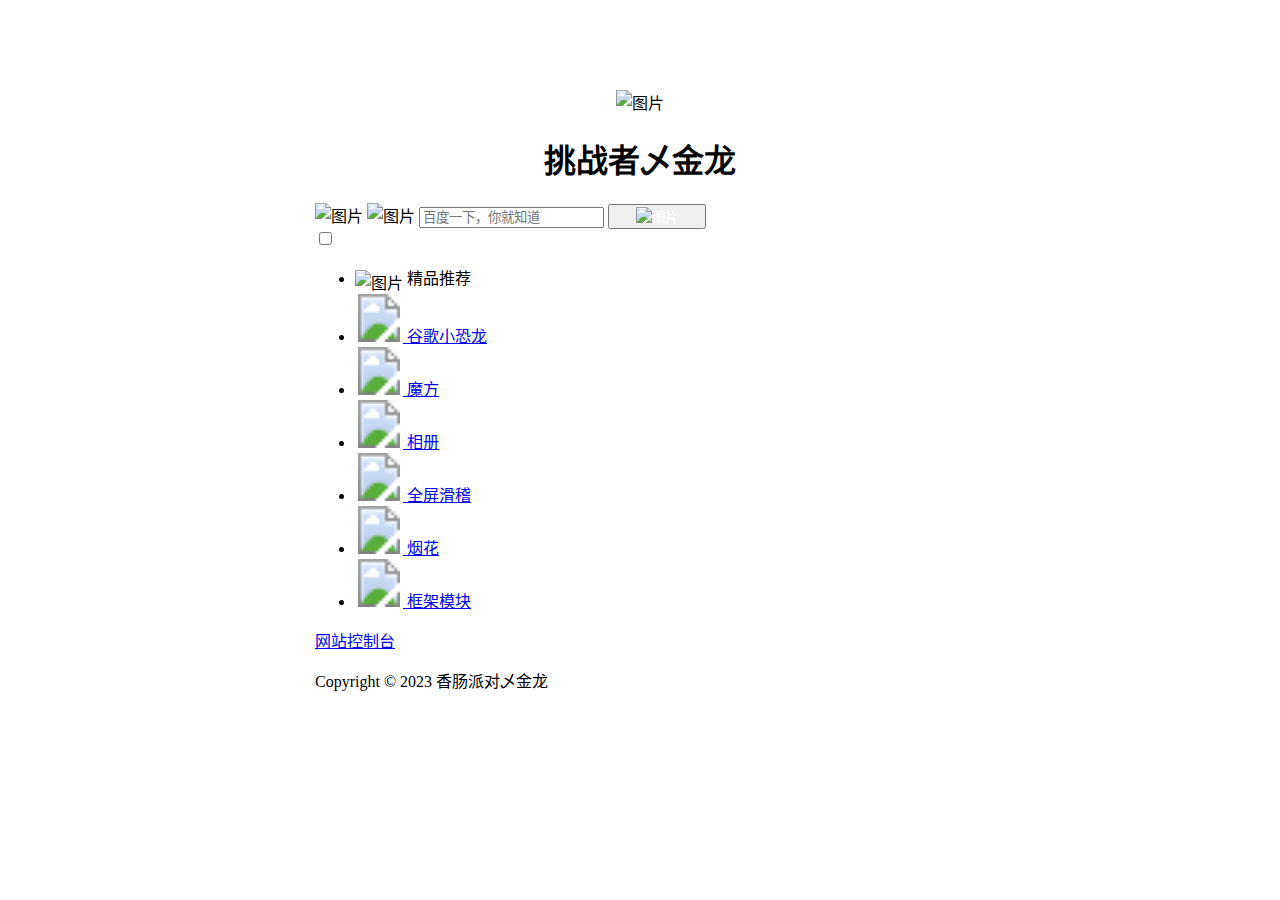
==== index.html @ f8126d2d "Add files via upload" ====
﻿<!DOCTYPE html>
<html lang="zh-CN">
<head>
      <link rel="shortcut icon" type="image/x-icon" href="favicon.ico"> 
      <meta charset="utf-8" name="viewport" content="width=device-width, initial-scale=1, maximum-scale=1, user-scalable=no"> 
      <meta name='description' content='此处为了给搜索引擎凑字数，这里没啥好介绍的！！！！！！ '>
      <title>挑战者乄金龙➣没啥用的网站首页</title> 
<script src="static/js/jquery.min.js" type="application/javascript"></script>
<link href="static/css/bootstrap.min.css" type="text/css" rel="stylesheet">
<link rel="stylesheet" href="static/css/style.css" type="text/css">
<link rel="stylesheet" href="static/css/fontawesome-free5.13.0.css" type="text/css">
<style>.tcomcom img{ border-radius: 10px;}
.tcomcom { border-radius: 10px;}
</style>
</head>
<link rel="stylesheet" href="static/css/index.css" type="text/css">
<body onLoad="FocusOnInput()" style="background-image: url(https://img.xjh.me/random_img.php?return=302);background-size: cover;background-repeat:no-repeat;background-position:center center;min-width: 310px; max-width: 650px; margin: 0 auto;" onselectstart="return false">  <!--禁止选中 -->
        <div class="container" style="margin-top:10vh; position: relative; z-index: 100;"></div>
	<div id="main">
        <script src="https://myhkw.cn/api/player/1678121849106" id="myhk" key="1678121849106" m="1"></script> <!--音乐播放器-->
        <script src="static/js/sakura.js"></script> <!--樱花特效-->
        <script src="static/js/click.js"></script> <!--点击特效-->
        <script src="static/js/gxbt.js"></script> <!--浏览器搞笑标题-->
        <div align="center">
        <img src="img/tx.jpg" alt="图片" class="circle">
        <h1>挑战者乄金龙</h1> 
        </div> 
	<div id="show_time"></div>  
	<div id="show_date"></div>  
	</div>
		<!--搜索开始-->
	            <div id="search" class="s-search s-current">
			<div id="search-list" class="hide-type-list">
			    <div class="search-group group-a">
			        <div class="search-box">
			            <div id="search-lylme">
        <form action="https://www.baidu.com/s?word=" method="get" target="_blank" id="super-search-fm">
	      <div id="checke-so" onClick="lylme()">
	      <img src="img/tx.jpg" class="lylme" style="width:22px;height:22px;" _target alt="图片">
	      <img src="img/xia.png" class="sw" id="lylme-up" style="display: inline;width:20px;height:20px;" _target alt="图片">
	      <img src="img/shang.png" class="sw" id="lylme-down" style="display: none;width:20px;height:20px;" _target alt="图片">
	      <input type="text" id="search-text" placeholder="百度一下，你就知道" style="outline:0" autocomplete="off">
	      <button class="submit" id="search-submit" type="submit">
	      <img style="width: 22px; height: 22px; margin: 0 20px 0 20px; color: #fff;" class="icon" src="img/sousuo.png" _target alt="图片">
	      </button>
       </form>							
                                    <div>
                                </div>
                            </div>
                        </div>
	            </div>	
	
<ul class="search-type" id="chso" style="display: none;">
	<li>
	    <input hidden="" checked="" type="radio" name="type" id="type-baidu" value="https://www.baidu.com/s?word=" data-placeholder="百度一下，你就知道">
	    <label for="type-baidu" style="font-weight:600">
	    <img src="img/Baidu.png" class="icon" style="width:20px;height:20px;vertical-align: -0.35em;" _target alt="图片">
	    <span style="color:#0c498c">百度一下</span>
	    </label>
	</li>
							
        <li>
            <input hidden="" checked="" type="radio" name="type" id="type-bing" value="https://cn.bing.com/search?q=" data-placeholder="微软必应搜索">
	    <label for="type-bing" style="font-weight:600">
	    <img src="img/Bing.png"  class="icon" style="width:20px;height:20px;vertical-align: -0.35em;" _target alt="图片">
	    <span style="color:#696a6d">Bing必应</span>
            </label>
        </li>
        
	<li>
	    <input hidden="" checked="" type="radio" name="type" id="type-google" value="https://google.nmd.lat/search?q=" data-placeholder="值得信任的搜索引擎">
            <label for="type-google" style="font-weight:600">
	    <img src="img/Google.png"  class="icon" style="width:20px;height:20px;vertical-align: -0.35em;" _target alt="图片">
	    <span style="color:#3B83FA">Google</span>
	    </label>
        </li>
	
        <li>
	    <input hidden="" checked="" type="radio" name="type" id="type-yandex" value="https://yandex.com/search/?text=" data-placeholder="Yandex - 来自战斗民族的搜索引擎">
            <label for="type-yandex" style="font-weight:600">
	    <img src="img/Yandex.png"  class="icon" style="width:20px;height:20px;vertical-align: -0.35em;" _target alt="图片">
	    <span style="color:#3B83FA">Yandex</span>
	    </label>
        </li>
						
        <li>
            <input hidden="" checked="" type="radio" name="type" id="type-fsou" value="https://fsoufsou.com/search?q=" data-placeholder="F搜 - 简单干净的搜索引擎">
	    <label for="type-fsou" style="font-weight:600">
	    <img src="img/F Search.png"  class="icon" style="width:20px;height:20px;vertical-align: -0.35em;" _target alt="图片">
	    <span style="color:#696a6d">F搜</span>
            </label>
        </li>						
</ul>					
					
<div class="set-check hidden-xs">
	<input type="checkbox" id="set-search-blank" class="bubble-3" autocomplete="off">
</div>
       <ul id="word" style="display: none;"></ul>
			</div>

<ul class="mylist row">
		<li class="title">
			<img src="img/tuijian.png"  class="icon" style="width:20px;height:20px;vertical-align: -0.35em;" _target alt="图片"> 
			<span>精品推荐</span>
		</li>
<li class="lylme-3">
			<a rel="nofollow" href="Google dinosaur/index.html" target="_blank">
			<svg width="48px" height="48px" viewBox="0 0 48 48"  >  
			<image width="48" height="48"  href="img/Google dinosaur.png"></image>
			</svg>
			<span>谷歌小恐龙</span>
			</a></li>	

<li class="lylme-3">
			<a rel="nofollow" href="mf/index.html" target="_blank">
			<svg width="48px" height="48px" viewBox="0 0 48 48">  
			<image width="48" height="48"  href="img/mf.jpg"></image>
			</svg>
			<span>魔方</span>
			</a></li>	

<li class="lylme-3">
			<a rel="nofollow" href="xc/index.html" target="_blank">
			<svg  id="Layer_1"   width="48px" height="48px" viewBox="0 0 48 48"  >  
			<image id="image0" width="48" height="48"  href="img/xc.jpg"></image>
			</svg>
			<span>相册</span>
			</a></li>	

<li class="lylme-3">
			<a rel="nofollow" href="hj/index.html" target="_blank">
			<svg width="48px" height="48px" viewBox="0 0 48 48"  >  
			<image width="48" height="48"  href="img/hj.png"></image>
			</svg>
			<span>全屏滑稽</span>
			</a></li>	


<li class="lylme-3">
			<a rel="nofollow" href="Fireworks/index.html" target="_blank">
			<svg width="48px" height="48px" viewBox="0 0 48 48"  >  
			<image width="48" height="48"  href="img/Fireworks.png"></image>
			</svg>
			<span>烟花</span>
			</a></li>	

<li class="lylme-3">
			<a rel="nofollow" href="https://www.yuque.com/yuqueyonghuxd6cxl/qdzxvy/bgbnhio8qwwgbypv" target="_blank">
			<svg width="48px" height="48px" viewBox="0 0 48 48"  >  
			<image width="48" height="48"  href="img/kjmk.jpg"></image>
			</svg>
			<span>框架模块</span>
			</a></li>			

</ul>	
	<script src="static/js/script.js"></script>
	<div style="display:none;" class="back-to" id="toolBackTop"> 
	<a title="返回顶部" onClick="window.scrollTo(0,0);return false;"  class="back-top"></a> 
	</div> 
  <!--底部样式--> 
  <div class="footer"> 
  <a href="http://us.iqy.im:8080/qingyun/index.php" target="_blank">网站控制台</a>
  <p><a>Copyright © 2023 香肠派对乄金龙</a></p> 
  </div>
  </body>
  </html>
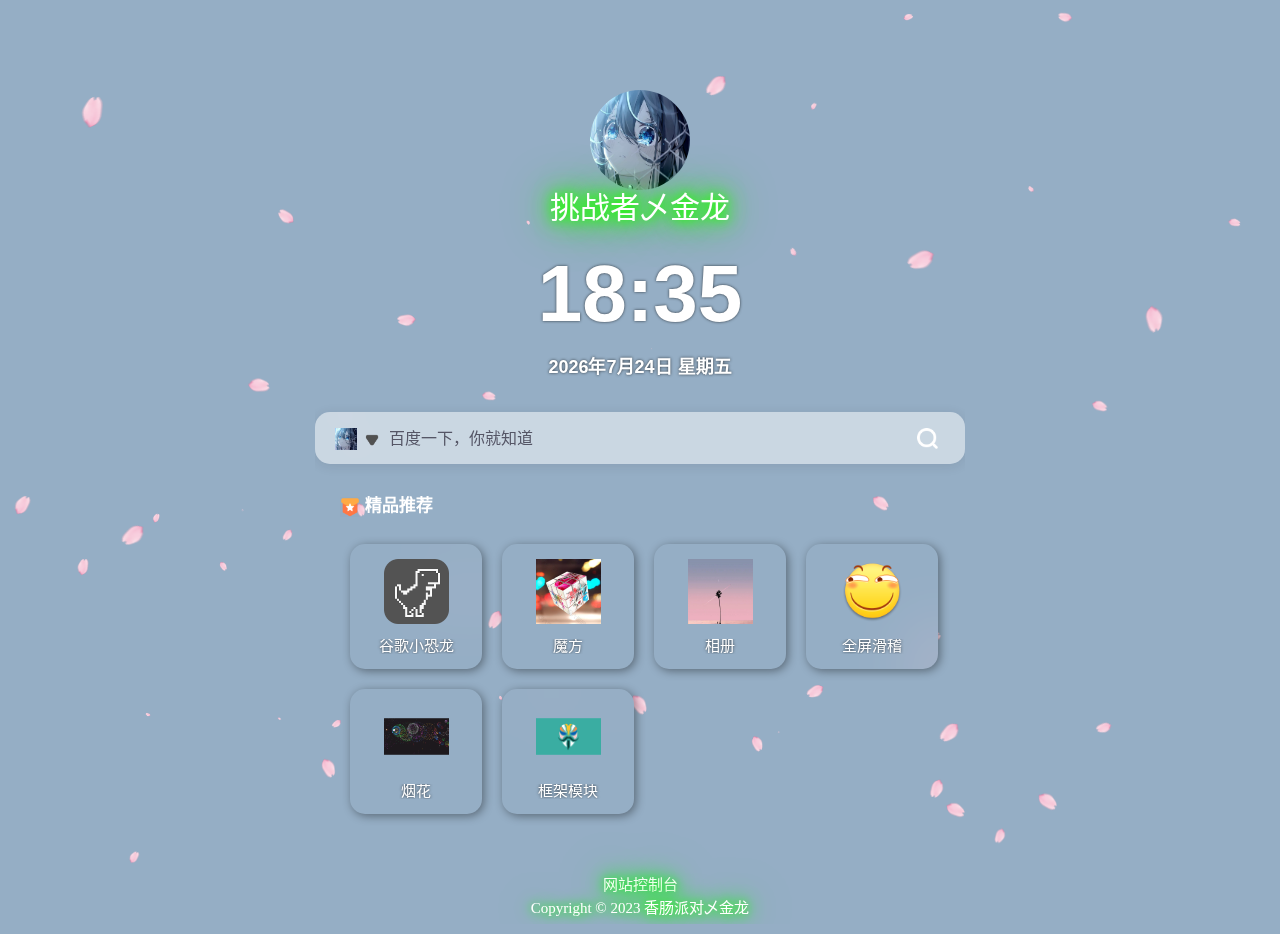
==== commit 8c02b8d3: "Update index.html" ====
--- a/index.html
+++ b/index.html
@@ -17,7 +17,6 @@
 <body onLoad="FocusOnInput()" style="background-image: url(https://img.xjh.me/random_img.php?return=302);background-size: cover;background-repeat:no-repeat;background-position:center center;min-width: 310px; max-width: 650px; margin: 0 auto;" onselectstart="return false">  <!--禁止选中 -->
         <div class="container" style="margin-top:10vh; position: relative; z-index: 100;"></div>
 	<div id="main">
-        <script src="https://myhkw.cn/api/player/1678121849106" id="myhk" key="1678121849106" m="1"></script> <!--音乐播放器-->
         <script src="static/js/sakura.js"></script> <!--樱花特效-->
         <script src="static/js/click.js"></script> <!--点击特效-->
         <script src="static/js/gxbt.js"></script> <!--浏览器搞笑标题-->
--- a/static/css/style.css
+++ b/static/css/style.css
@@ -0,0 +1,718 @@
+image
+{
+border-radius: 10px;
+}
+
+#search-text
+{
+    /* backdrop-filter: saturate(100%) blur(10px); */
+    border: 0;
+    width: 80%;
+     /*height: 60px; */
+    /* line-height: 50px; */
+    /* text-indent: 10px; */
+    font-size: 18px;
+    color: #222226;
+    /* border-radius: 15px; */
+    background: 0;
+    /* transition: 0.3s all linear; */
+    /* padding-left: 20px; */
+    /* box-shadow: 0px 2px 12px 0px rgb(34 34 38 / 10%); */
+}
+
+#search-lylme
+{
+    text-align: initial;
+    backdrop-filter: saturate(100%) blur(10px);
+    border: 0;
+    width: 100%;
+    margin-bottom: 5px;
+    line-height: 50px;
+    text-indent: 10px;
+    font-size: 18px;
+    color: #222226;
+    border-radius: 15px;
+    background: rgba(255, 255, 255, 0.5);
+    transition: 0.3s all linear;
+    padding-left: 10px;
+    box-shadow: 0px 2px 12px 0px rgb(34 34 38 / 10%);
+}
+
+#search-text::-webkit-input-placeholder
+{
+    color: #555666;
+    font-size: 16px;
+}
+
+#search-submit
+{
+    position: absolute;
+    top: 0;
+    right: 0;
+    background: none;
+    border: 0;
+    /* border-radius: 20px; */
+    width: auto;
+    /*height: 60px;*/
+    border-radius: 0 10px 10px 0;
+    outline: none;
+    /* background-color: #4e6ef2; */
+}
+
+#search-submit:hover
+{
+    background-color: rgba(255, 255, 255, 0.342)
+}
+
+.search-box
+{
+    justify-content: center;
+    align-items: center;
+    /*height: 60px;*/
+}
+
+#main
+{
+    text-shadow: 0px 0px 3px rgb(0 0 0 / 70%);
+    text-align: center;
+    color: white;
+    font-weight: bold;
+}
+
+#show_time
+{
+    font-size: 80px;
+}
+
+#show_date
+{
+    margin-bottom: 16px;
+    font-size: 18px;
+    color: #fff;
+}
+
+#checke-so
+{
+    display: inline;
+}
+
+a:hover
+{
+    text-decoration: none !important;
+    font-weight: bold !important
+}
+
+a.icp
+{
+    font-size: 12px;
+    color: #bbb;
+    text-align: center
+}
+
+.navbar .navbar-expand-lg .navbar-light .fixed-top
+{
+    position: absolute;
+    z-index: 10000
+}
+
+.bottom-cover
+{
+    background-image: linear-gradient(rgba(255,255,255,0) 0%,rgb(244 248 251 / 0.6) 50%,rgb(244 248 251) 100%)
+}
+
+.navbar-light .navbar-toggler
+{
+    color: #fff !important
+}
+
+p.content
+{
+    text-align: center;
+    padding: 5px 30px;
+    border-radius: 10px;
+    font-size: 12px;
+    color: #fff;
+    font-weight: 500
+}
+
+::-webkit-scrollbar
+{
+    display: none
+}
+
+.back-to
+{
+    bottom: 55px;
+    overflow: hidden;
+    position: fixed;
+    right: 10px;
+    width: 110px;
+    z-index: 999
+}
+
+.back-to .back-top
+{
+    background: url(../images/top.png") no-repeat scroll 0 0 transparent;
+    display: block;
+    float: right;
+    height: 50px;
+    margin-left: 10px;
+    outline: 0 none;
+    text-indent: -9999em;
+    width: 50px
+}
+
+.back-to .back-top:hover
+{
+    background-position: -50px 0
+}
+
+.mylist li.lylme-3 img
+{
+    display: block;
+    width: 45px;
+    height: 45px;
+    padding: 8px;
+    background: #fff;
+    border: 1px solid #eee;
+    border-radius: 10px;
+    margin: 0 auto
+}
+
+h2.title
+{
+    text-align: center;
+    color: #fff;
+    font-size: 36px;
+    font-weight: 600;
+    text-shadow: 1px 1px 8px #504b4b
+}
+
+body
+{
+    font-size: 14px;
+    background: #95aec5;
+    overflow-x: hidden;
+    background-repeat: no-repeat;
+    background-attachment: fixed;
+}
+
+a
+{
+    text-decoration: none
+}
+
+a:hover
+{
+    text-decoration: none
+}
+
+svg.icon
+{
+    width: 20px;
+    height: 20px;
+    margin: 0 5px 0 8px;
+    /* vertical-align: -0.15em; */
+    fill: currentColor;
+    overflow: hidden;
+}
+
+svg.sw
+{
+    width: 16px;
+    height: 16px;
+    margin: 5px;
+}
+
+svg.lylme
+{
+    width: 20px;
+    height: 20px;
+}
+
+ul#chso
+{
+    position: inherit;
+    display: none;
+    top: 5px
+}
+
+.navbar-light .navbar-nav .nav-link
+{
+    color: #fff !important;
+    font-size: 16px;
+    font-weight: bold;
+    text-shadow: 0px 1px 0px #000
+}
+
+#search
+{
+    width: 100%;
+    margin: 0;
+    padding: 0 0 10px;
+    position: relative;
+    z-index: 2000;
+    border-radius: 5px
+}
+
+#search form
+{
+    position: relative;
+    margin-top: 15px
+}
+
+#search button i
+{
+    color: #ddd;
+    font-size: 18px
+}
+
+.search-group
+{
+    text-align: center;
+}
+
+.s-current .search-type
+{
+    padding-left: 0;
+    display: block
+}
+
+.s-current
+{
+    display: block
+}
+
+#search-list
+{
+    position: relative;
+    overflow-x: auto
+}
+
+#search-list::-webkit-scrollbar
+{
+    display: none
+}
+
+.s-type
+{
+    position: absolute;
+    top: 0;
+    left: 0;
+    z-index: 13;
+    width: 75px
+}
+
+.s-type:hover
+{
+    height: auto
+}
+
+.s-type>span
+{
+    display: block;
+    height: 31px;
+    width: 75px
+}
+
+.s-type-list
+{
+    display: none;
+    position: absolute;
+    top: 31px;
+    padding: 9pt 0;
+    width: 70px;
+    background: #fff;
+    border-radius: 5px;
+    box-shadow: 0 9px 20px rgba(0,0,0,.16)
+}
+
+.s-type-list:before
+{
+    position: absolute;
+    top: -1pc;
+    left: 20px;
+    content: '';
+    display: block;
+    width: 0;
+    height: 0;
+    border: 10px solid transparent;
+    border-bottom-color: #fff
+}
+
+.s-type-list label
+{
+    display: block;
+    font-size: 15px;
+    text-align: center;
+    font-weight: normal;
+    margin-bottom: 0;
+    padding: 2px 0;
+    cursor: pointer;
+    transition: .3s
+}
+
+.s-type-list label:hover
+{
+    background: rgba(136,136,136,.1)
+}
+
+.s-type-list .tile-lg
+{
+    color: #fff;
+    width: 3pc;
+    height: 3pc;
+    font-size: 1.25rem;
+    line-height: 3rem;
+    border-radius: .3rem;
+    display: block;
+    margin: auto
+}
+
+.s-type:hover .s-type-list
+{
+    display: block
+}
+
+.type-text
+{
+    position: absolute;
+    left: 0;
+    width: 75px;
+    padding-left: 9pt;
+    font-size: 1pc;
+    line-height: 31px
+}
+
+.search-type
+{
+    white-space: nowrap;
+    margin: 0
+}
+
+.search-type label
+{
+    margin: 0
+}
+
+.search-type img
+{
+    width: 14px;
+    height: 14px;
+    margin: 0 5px 0 8px;
+    vertical-align: -0.15em;
+    fill: currentColor;
+    overflow: hidden;
+}
+
+.search-type li
+{
+    margin-bottom: 10px;
+    display: inline-block;
+    background: #ffffffAD !important;
+    background: rgba(255,255,255,70%);
+    border-radius: 10px
+}
+
+.search-type li label
+{
+    display: inline-block;
+    padding: 0 11px;
+    font-size: 14px;
+    border-radius: 3px 3px 0 0;
+    cursor: pointer
+}
+
+.search-type input:checked+label,.search-type input:hover+label
+{
+    background-color: #fff;
+    height: 50px;
+    border-radius: 10px
+}
+
+#word
+{
+    backdrop-filter: blur(10px);
+    margin-top: 5px;
+    position: absolute;
+    list-style: none;
+    width: 100%;
+    background: rgba(259,259,259,0.6);
+    border-radius: 15px;
+    z-index: 20000;
+    padding: 15px 0px;
+    box-shadow: 0 0 5px #000
+}
+
+#word li
+{
+    height: 35px;
+    padding: 0 5px;
+    text-indent: 30px;
+    background-size: 20px;
+    line-height: 35px;
+    cursor: pointer;
+    font-size: 16px;
+    border-radius: 5px
+}
+
+#word li:hover
+{
+    background-color: #fffc
+}
+
+.set-check
+{
+    position: absolute;
+}
+
+.set-check label
+{
+    margin-left: 3px
+}
+
+.set-check input,.set-check label
+{
+    opacity: 0;
+    transition: all .3s ease
+}
+
+.search-type li
+{
+    height: 50px;
+    line-height: 50px;
+    list-style: none;
+    display: inline-block;
+    border-radius: 10px
+}
+
+.mylist
+{
+    list-style: none;
+    position: relative;
+    z-index: 1000;
+}
+
+.mylist li.lylme-3
+{
+    width: 100px;
+    transition: 0.3s all linear;
+    font-size: 14px;
+    overflow: hidden;
+    /* padding: 10px; */
+    box-shadow: 2px 2px 10px 0px rgb(0 0 0 / 40%);
+    backdrop-filter: saturate(100%) blur(30px);
+    margin: 10px;
+    /* display: flex; */
+    flex-direction: row;
+    border-radius: 15px;
+}
+
+.mylist li.lylme-3 svg
+{
+    display: block;
+    width: 65px;/* 45 */
+    height: 65px;
+    margin: 15px auto; /* 25 */
+}
+
+.mylist li.lylme-3:hover
+{
+    backdrop-filter: blur(0px);
+    transform: translateY(5px);
+}
+
+.mylist li.lylme-3 span
+{
+    text-shadow: 0px 0px 3px rgb(0 0 0 / 70%);
+    margin-bottom: 15px;
+    width: 100%;
+    height: 15px;
+    line-height: 15px;
+    text-align: center;
+    font-size: 15px;
+    word-break: break-all;
+    display: -webkit-box;
+    -webkit-line-clamp: 1;
+    -webkit-box-orient: vertical;
+    overflow: hidden
+}
+
+.mylist li a
+{
+    color: #fff;
+    display: block
+}
+
+.mylist li.title
+{
+    width: 100%;
+    min-width: auto;
+    /* margin: 0; */
+    height: 35px;
+    /* font-size: 16px; */
+    line-height: 33px;
+    /* padding: 0 20px 0 10px; */
+    /* border-bottom: 1px solid #eee; */
+    margin-bottom: 10px;
+    margin-top: 20px;
+    font-size: 17px;
+    color: white;
+    font-weight: 600;
+}
+
+.bottom-cover
+{
+    width: 100%;
+    height: 50%;
+    position: absolute;
+    bottom: -1px;
+    z-index: 10
+}
+
+@media screen and (min-width:1200px)
+{
+    .mylist li.lylme-3
+    {
+        min-width: 132px
+    }
+}
+
+@media screen and (min-width:992px) and (max-width:1200px)
+{
+    .mylist li.lylme-3
+    {
+        min-width: 110px
+    }
+}
+
+@media screen and (max-width:992px)
+{
+    #he-plugin-simple
+    {
+        display: none !important
+    }
+
+    #search-text
+    {
+        width: 60%;
+    }
+
+    .mylist li.lylme-3
+    {
+        width: 78px;/*65 /375457086*/
+    }
+
+    .search-group
+    {
+        padding-left: 0px
+    }
+
+    div#navbarsExample05
+    {
+        background: rgba(0,0,0,0.8);
+        padding: 10px 30px;
+        border-radius: 20px
+    }
+}
+
+@media screen and (max-width:767px)
+{
+    #search-text
+    {
+        width: 60%;
+    }
+
+    .s-type-list label
+    {
+        padding: 5px 0
+    }
+
+    .search-list
+    {
+        height: 30px;
+        overflow-y: hidden;
+        white-space: nowrap
+    }
+
+    .search-group
+    {
+        padding-left: 0px
+    }
+
+    .mylist
+    {
+        border-radius: 8px
+    }
+/*.mylist li.lylme-3{margin:5px 0 5px}*/
+    .mylist li.lylme-3 svg
+    {
+        width: 60px;/*40*/
+        height: 60px;
+    }
+
+    .mylist li.lylme-3 span
+    {
+        font-size: 12px
+    }
+}
+
+.navbar-toggler svg
+{
+    width: 24px;
+    height: 24px
+}
+
+.navbar-toggler .bi-list-nested
+{
+    display: none
+}
+
+.navbar-toggler.collapsed .bi-list-nested
+{
+    display: block
+}
+
+.navbar-toggler.collapsed .bi-x
+{
+    display: none
+}
+
+.navbar-toggler .bi-x
+{
+    display: block
+}
+
+#he-plugin-simple
+{
+    z-index: 1000
+}
+
+::-webkit-scrollbar
+{
+    width: 8px;
+    height: 8px;
+    border-radius: 4px
+}
+
+::-webkit-scrollbar-track
+{
+    background: #eee;
+    border-radius: 0px
+}
+
+::-webkit-scrollbar-thumb
+{
+    background: #ddd;
+    border-radius: 0px
+}
+
+::-webkit-scrollbar-thumb:hover
+{
+    background: #ccc
+}
+
+::-webkit-scrollbar-corner
+{
+    background: #ddd
+}
--- a/static/css/index.css
+++ b/static/css/index.css
@@ -0,0 +1,35 @@
+h1{ 
+            font-family: 'Times New Roman';
+            position: no-fixed;
+            font-size: 30px;
+            color: rgb(255, 255, 255);
+            text-shadow: 0 0 10px rgb(30, 255, 0),
+            0 0 20px rgb(30, 255, 0),
+            0 0 30px rgb(30, 255, 0),
+            0 0 50px rgb(30, 255, 0);
+          }
+
+      .circle {  
+       border-radius: 50%;  
+       width: 100px;
+      height: 100px;
+      }  
+  
+   .footer{
+     margin-top:50px;
+     height:50px;
+
+     color:#fff;
+     text-align:center;
+    }
+
+    a{ 
+            font-family: 'Times New Roman';
+            position: no-fixed;
+            font-size: 15px;
+            color: rgb(255, 255, 255);
+            text-shadow: 0 0 10px rgb(30, 255, 0),
+            0 0 20px rgb(30, 255, 0),
+            0 0 30px rgb(30, 255, 0),
+            0 0 50px rgb(30, 255, 0);
+          }
